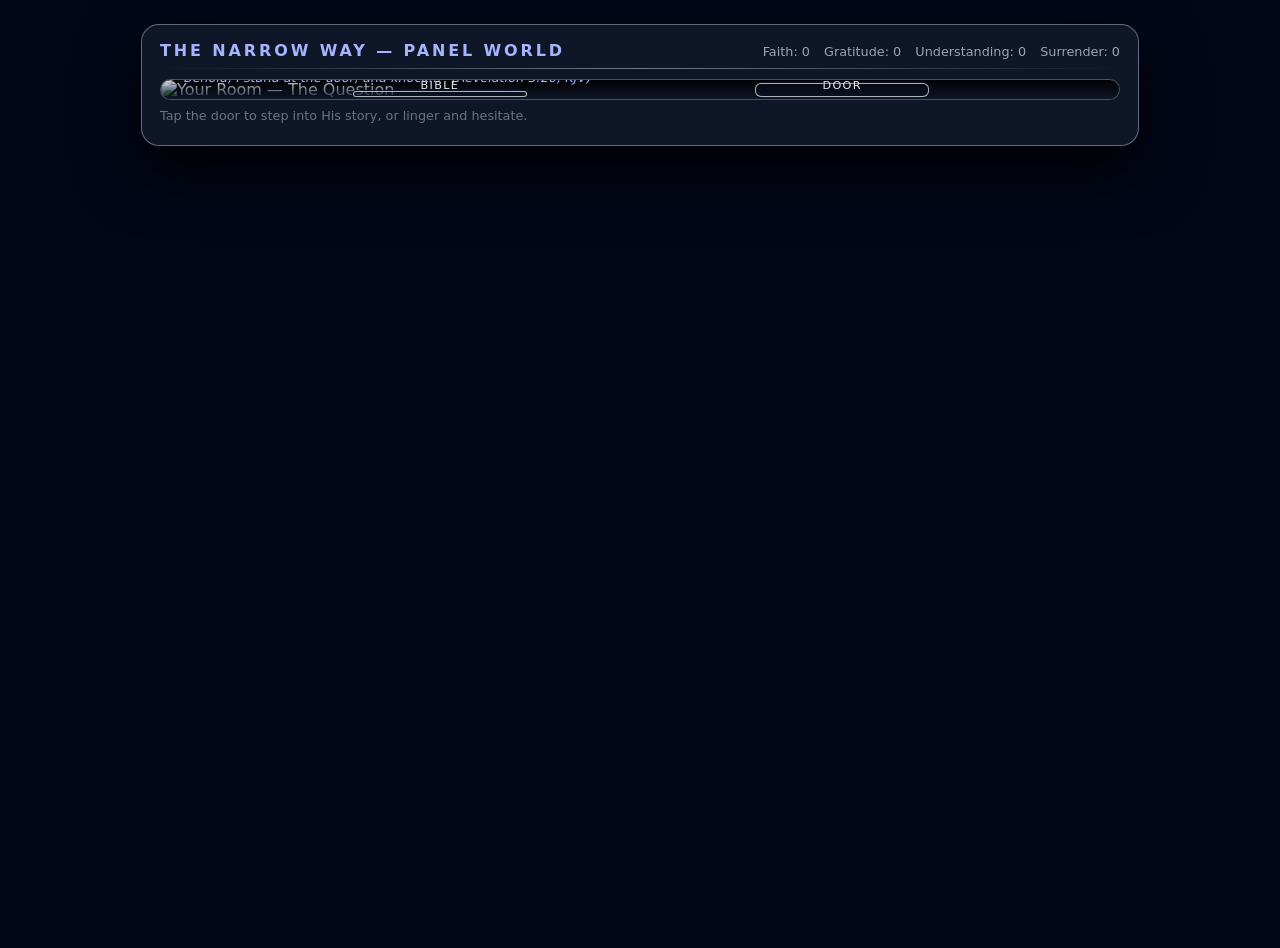
==== index.html @ edc9c049 "Add Panel World interactive narrative page Self-contained HTML page for "The Narrow Way" — a 10-pane" ====
<!DOCTYPE html>
<html lang="en">
<head>
  <meta charset="UTF-8" />
  <title>The Narrow Way — Panel World</title>
  <style>
    body {
      margin: 0;
      font-family: system-ui, -apple-system, BlinkMacSystemFont, "Segoe UI", sans-serif;
      background: #020617;
      color: #e5e7eb;
      display: flex;
      justify-content: center;
      align-items: flex-start;
      min-height: 100vh;
      padding: 24px 0;
    }
    .frame {
      width: 960px;
      max-width: 100%;
      background: rgba(15, 23, 42, 0.96);
      border-radius: 18px;
      border: 1px solid rgba(148, 163, 184, 0.6);
      box-shadow: 0 24px 60px rgba(0, 0, 0, 0.85);
      padding: 16px 18px 22px;
    }
    .header {
      display: flex;
      justify-content: space-between;
      align-items: baseline;
      margin-bottom: 8px;
    }
    h1 {
      margin: 0;
      letter-spacing: 0.18em;
      text-transform: uppercase;
      font-size: 1rem;
      color: #a5b4fc;
    }
    .stats {
      font-size: 0.8rem;
      color: #9ca3af;
    }
    .stats span { margin-left: 10px; }
    .divider {
      height: 1px;
      background: linear-gradient(to right, transparent, rgba(148, 163, 184, 0.7), transparent);
      margin: 8px 0 10px;
    }
    .panel-wrapper {
      position: relative;
      border-radius: 14px;
      overflow: hidden;
      border: 1px solid rgba(148, 163, 184, 0.5);
      background: #000;
    }
    .panel-img {
      width: 100%;
      display: block;
      max-height: 480px;
      object-fit: cover;
    }
    .overlay-gradient {
      position: absolute;
      inset: 0;
      background: linear-gradient(to top, rgba(15, 23, 42, 0.9), rgba(15, 23, 42, 0.1));
      pointer-events: none;
    }
    .caption {
      position: absolute;
      left: 16px;
      bottom: 14px;
      right: 16px;
      pointer-events: none;
    }
    .caption-title {
      font-size: 0.85rem;
      letter-spacing: 0.16em;
      text-transform: uppercase;
      color: #c4b5fd;
      margin-bottom: 4px;
    }
    .caption-text {
      font-size: 0.9rem;
      line-height: 1.5;
      color: #e5e7eb;
    }
    .caption-verse {
      font-size: 0.8rem;
      color: #a5b4fc;
      margin-top: 4px;
      font-style: italic;
    }
    .hotspot {
      position: absolute;
      border-radius: 6px;
      border: 1px solid rgba(248, 250, 252, 0.7);
      box-shadow: 0 0 0 1px rgba(15, 23, 42, 0.9);
      cursor: pointer;
      background: rgba(15, 23, 42, 0.25);
      transition: background 0.15s ease, box-shadow 0.15s ease, transform 0.1s ease;
    }
    .hotspot:hover {
      background: rgba(129, 140, 248, 0.35);
      box-shadow: 0 0 0 2px rgba(129, 140, 248, 0.9);
      transform: translateY(-1px);
    }
    .hotspot-label {
      position: absolute;
      bottom: 4px;
      left: 4px;
      right: 4px;
      font-size: 0.7rem;
      text-transform: uppercase;
      letter-spacing: 0.12em;
      color: #e5e7eb;
      text-align: center;
      pointer-events: none;
      text-shadow: 0 1px 2px rgba(15, 23, 42, 0.9);
    }
    .meta {
      font-size: 0.8rem;
      color: #6b7280;
      margin-top: 8px;
    }
  </style>
</head>
<body>

<div class="frame">
  <div class="header">
    <h1>The Narrow Way — Panel World</h1>
    <div class="stats" id="stats"></div>
  </div>
  <div class="divider"></div>

  <div id="panel-container"></div>
  <div id="meta" class="meta"></div>
</div>

<script>
  const state = {
    faith: 0,
    gratitude: 0,
    understanding: 0,
    surrender: 0
  };

  function renderStats() {
    document.getElementById("stats").innerHTML = `
      <span>Faith: ${state.faith}</span>
      <span>Gratitude: ${state.gratitude}</span>
      <span>Understanding: ${state.understanding}</span>
      <span>Surrender: ${state.surrender}</span>
    `;
  }

  const panels = {
    // 1. ROOM WITH DOOR (YOU)
    "room_start": {
      img: "https://images.pexels.com/photos/1571460/pexels-photo-1571460.jpeg",
      title: "Your Room — The Question",
      text: `
        You stand in a quiet room. A Bible rests on the table. A door stands slightly open,
        light spilling through the crack. You feel the pull to step out and follow.
      `,
      verse: `"Behold, I stand at the door, and knock…" (Revelation 3:20, KJV)`,
      meta: "Tap the door to step into His story, or linger and hesitate.",
      hotspots: [
        {
          // door area (approximate, in percentages)
          left: 62, top: 18, width: 18, height: 60,
          label: "Door",
          to: "bethlehem_street",
          effect: () => { state.faith += 1; }
        },
        {
          // Bible on table
          left: 20, top: 60, width: 18, height: 18,
          label: "Bible",
          to: "room_bible",
          effect: () => { state.understanding += 1; }
        }
      ]
    },

    "room_bible": {
      img: "https://images.pexels.com/photos/267559/pexels-photo-267559.jpeg",
      title: "The Word in Your Hands",
      text: `
        You open the Bible. The words are old, but alive.
        You read of Christ, of His birth, His cross, His empty tomb.
        The door in your room feels less like an exit and more like a calling.
      `,
      verse: `"Search the scriptures… they are they which testify of me." (John 5:39, KJV)`,
      meta: "You can return to the room, or step through the door.",
      hotspots: [
        {
          left: 5, top: 5, width: 20, height: 15,
          label: "Back",
          to: "room_start",
          effect: () => {}
        },
        {
          left: 70, top: 65, width: 22, height: 25,
          label: "Go to Door",
          to: "room_start",
          effect: () => { state.faith += 1; }
        }
      ]
    },

    // 2. BETHLEHEM STREET
    "bethlehem_street": {
      img: "https://images.pexels.com/photos/71241/bethlehem-church-of-the-nativity-71241.jpeg",
      title: "Bethlehem — God With Us",
      text: `
        You step through the door and find yourself on a stone street under a night sky.
        A simple house glows with warm light. Inside, the Child has been born.
      `,
      verse: `"For unto you is born this day… a Saviour, which is Christ the Lord." (Luke 2:11, KJV)`,
      meta: "Tap the lit doorway to draw near, or explore the street.",
      hotspots: [
        {
          // lit doorway
          left: 38, top: 40, width: 18, height: 30,
          label: "Doorway",
          to: "bethlehem_inside",
          effect: () => { state.gratitude += 1; state.faith += 1; }
        },
        {
          // path leading away (to Jordan)
          left: 5, top: 70, width: 20, height: 20,
          label: "Road",
          to: "jordan_bank",
          effect: () => { state.understanding += 1; }
        },
        {
          // back to your room
          left: 80, top: 5, width: 15, height: 15,
          label: "Back",
          to: "room_start",
          effect: () => {}
        }
      ]
    },

    "bethlehem_inside": {
      img: "https://images.pexels.com/photos/71241/bethlehem-church-of-the-nativity-71241.jpeg",
      title: "Before the Manger",
      text: `
        You kneel in a small, humble space. No throne, no crown of gold.
        Yet here lies the King of kings, wrapped in cloth, laid in a manger.
      `,
      verse: `"And they came with haste, and found Mary, and Joseph, and the babe lying in a manger." (Luke 2:16, KJV)`,
      meta: "You can linger in worship, or follow His life forward.",
      hotspots: [
        {
          left: 10, top: 70, width: 25, height: 20,
          label: "Worship",
          to: "bethlehem_inside",
          effect: () => { state.gratitude += 1; state.faith += 1; }
        },
        {
          left: 65, top: 65, width: 25, height: 25,
          label: "Follow",
          to: "jordan_bank",
          effect: () => { state.faith += 1; }
        }
      ]
    },

    // 3. JORDAN RIVER
    "jordan_bank": {
      img: "https://images.pexels.com/photos/460376/pexels-photo-460376.jpeg",
      title: "Jordan — Baptism",
      text: `
        You stand by the river. Jesus steps into the water among those confessing their sins.
        As He is baptized, heaven opens, and the Father's voice declares Him beloved.
      `,
      verse: `"This is my beloved Son, in whom I am well pleased." (Matthew 3:17, KJV)`,
      meta: "Tap the water to reflect on His humility, or the path to follow Him into the wilderness.",
      hotspots: [
        {
          left: 10, top: 60, width: 35, height: 30,
          label: "Water",
          to: "jordan_bank",
          effect: () => { state.understanding += 1; }
        },
        {
          left: 70, top: 55, width: 20, height: 30,
          label: "Path",
          to: "wilderness_rocks",
          effect: () => { state.faith += 1; }
        },
        {
          left: 5, top: 5, width: 15, height: 15,
          label: "Map",
          to: "room_start",
          effect: () => {}
        }
      ]
    },

    // 4. WILDERNESS
    "wilderness_rocks": {
      img: "https://images.pexels.com/photos/240040/pexels-photo-240040.jpeg",
      title: "Wilderness — Temptation",
      text: `
        Stones, heat, silence. Here Jesus is tempted to take shortcuts:
        bread without trust, glory without obedience, power without the cross.
        He answers each with, "It is written…"
      `,
      verse: `"Man shall not live by bread alone…" (Matthew 4:4, KJV)`,
      meta: "Tap the distant ridge to move toward Galilee, or the stones to meditate on His obedience.",
      hotspots: [
        {
          left: 10, top: 65, width: 30, height: 25,
          label: "Stones",
          to: "wilderness_rocks",
          effect: () => { state.understanding += 1; state.faith += 1; }
        },
        {
          left: 60, top: 20, width: 30, height: 25,
          label: "Ridge",
          to: "galilee_shore",
          effect: () => { state.faith += 1; }
        }
      ]
    },

    // 5. GALILEE
    "galilee_shore": {
      img: "https://images.pexels.com/photos/460376/pexels-photo-460376.jpeg",
      title: "Galilee — Follow Me",
      text: `
        Waves lap at the shore. Fishermen mend their nets.
        Jesus walks by and says, "Follow me, and I will make you fishers of men."
      `,
      verse: `"And they straightway left their nets, and followed him." (Matthew 4:20, KJV)`,
      meta: "Tap the boat to stay with your old life, or the path beside Him to follow.",
      hotspots: [
        {
          left: 10, top: 60, width: 30, height: 25,
          label: "Boat",
          to: "galilee_shore",
          effect: () => { state.understanding += 1; }
        },
        {
          left: 60, top: 55, width: 30, height: 30,
          label: "Follow",
          to: "gethsemane_garden",
          effect: () => { state.surrender += 1; state.faith += 1; }
        }
      ]
    },

    // 6. GETHSEMANE
    "gethsemane_garden": {
      img: "https://images.pexels.com/photos/3408744/pexels-photo-3408744.jpeg",
      title: "Gethsemane — Not My Will",
      text: `
        Among the olive trees, under the weight of what is to come, Jesus prays in agony.
        He could turn away. Instead, He yields: "Not my will, but thine, be done."
      `,
      verse: `"Nevertheless not my will, but thine, be done." (Luke 22:42, KJV)`,
      meta: "Tap the ground to kneel with Him, or the gate to walk toward the cross.",
      hotspots: [
        {
          left: 20, top: 65, width: 30, height: 25,
          label: "Kneel",
          to: "gethsemane_garden",
          effect: () => { state.surrender += 1; }
        },
        {
          left: 70, top: 40, width: 20, height: 30,
          label: "Gate",
          to: "golgotha_hill",
          effect: () => { state.faith += 1; state.surrender += 1; }
        }
      ]
    },

    // 7. GOLGOTHA
    "golgotha_hill": {
      img: "https://images.pexels.com/photos/1615776/pexels-photo-1615776.jpeg",
      title: "Golgotha — The Cross",
      text: `
        The hill is stark against the sky. The cross stands at the center.
        Here, the sinless One bears the weight of sin, yours included.
      `,
      verse: `"Christ died for our sins according to the scriptures." (1 Corinthians 15:3, KJV)`,
      meta: "Tap the cross to look in repentance, or the distant garden to move toward the empty tomb.",
      hotspots: [
        {
          left: 40, top: 20, width: 20, height: 40,
          label: "Cross",
          to: "golgotha_hill",
          effect: () => { state.faith += 2; state.surrender += 2; state.gratitude += 2; }
        },
        {
          left: 70, top: 60, width: 20, height: 25,
          label: "Garden",
          to: "tomb_garden",
          effect: () => { state.faith += 1; }
        }
      ]
    },

    // 8. EMPTY TOMB
    "tomb_garden": {
      img: "https://images.pexels.com/photos/1615776/pexels-photo-1615776.jpeg",
      title: "The Empty Tomb — He Is Risen",
      text: `
        The stone is rolled away. The tomb is empty.
        Death could not hold Him. He is risen, as He said.
      `,
      verse: `"He is not here: for he is risen, as he said." (Matthew 28:6, KJV)`,
      meta: "Tap the entrance to rejoice, or the path leading out to choose the narrow way.",
      hotspots: [
        {
          left: 35, top: 45, width: 20, height: 30,
          label: "Entrance",
          to: "tomb_garden",
          effect: () => { state.gratitude += 2; state.faith += 2; }
        },
        {
          left: 65, top: 65, width: 25, height: 25,
          label: "Path",
          to: "narrow_gate",
          effect: () => { state.understanding += 1; }
        }
      ]
    },

    // 9. NARROW GATE (YOUR RESPONSE)
    "narrow_gate": {
      img: "https://images.pexels.com/photos/240040/pexels-photo-240040.jpeg",
      title: "The Narrow Way — Your Heart",
      text: `
        A small gate stands before you, easy to miss, yet clearly marked.
        You have walked through His story: birth, obedience, cross, empty tomb.
        Now the question is not what He has done, but whether you will trust Him.
      `,
      verse: `"Enter ye in at the strait gate…" (Matthew 7:13, KJV)`,
      meta: "Tap the gate to surrender and follow, or the side path to hesitate.",
      hotspots: [
        {
          left: 40, top: 35, width: 20, height: 40,
          label: "Gate",
          to: "walk_with_christ",
          effect: () => { state.surrender += 3; state.faith += 3; state.gratitude += 3; }
        },
        {
          left: 10, top: 70, width: 25, height: 20,
          label: "Side Path",
          to: "room_start",
          effect: () => { state.understanding += 1; }
        }
      ]
    },

    // 10. WALKING WITH CHRIST
    "walk_with_christ": {
      img: "https://images.pexels.com/photos/3408744/pexels-photo-3408744.jpeg",
      title: "Walking With Christ",
      text: `
        You entrust yourself to Him: His cross for your forgiveness, His resurrection for your life.
        Your creativity becomes worship, your learning becomes discipleship, your gratitude becomes a way of living.
        You are not alone; He walks with you.
      `,
      verse: `"Lo, I am with you alway, even unto the end of the world." (Matthew 28:20, KJV)`,
      meta: "You can revisit any panel, but now as one who belongs to Him.",
      hotspots: [
        {
          left: 10, top: 10, width: 25, height: 20,
          label: "Room",
          to: "room_start",
          effect: () => {}
        },
        {
          left: 65, top: 65, width: 25, height: 25,
          label: "Bethlehem",
          to: "bethlehem_street",
          effect: () => {}
        }
      ]
    }
  };

  function renderPanel(id) {
    const panel = panels[id];
    if (!panel) return;

    const container = document.getElementById("panel-container");
    const metaEl = document.getElementById("meta");

    let html = `
      <div class="panel-wrapper">
        <img class="panel-img" src="${panel.img}" alt="${panel.title}">
        <div class="overlay-gradient"></div>
        <div class="caption">
          <div class="caption-title">${panel.title}</div>
          <div class="caption-text">${panel.text}</div>
          <div class="caption-verse">${panel.verse || ""}</div>
        </div>
    `;

    (panel.hotspots || []).forEach((h, idx) => {
      html += `
        <div class="hotspot"
             style="left:${h.left}%; top:${h.top}%; width:${h.width}%; height:${h.height}%"
             data-index="${idx}">
          <div class="hotspot-label">${h.label}</div>
        </div>
      `;
    });

    html += `</div>`;
    container.innerHTML = html;
    metaEl.textContent = panel.meta || "";

    const hotspotEls = container.querySelectorAll(".hotspot");
    hotspotEls.forEach(el => {
      const idx = parseInt(el.getAttribute("data-index"), 10);
      const h = panel.hotspots[idx];
      el.onclick = () => {
        if (h.effect) h.effect();
        renderStats();
        renderPanel(h.to);
      };
    });

    renderStats();
  }

  renderStats();
  renderPanel("room_start");
</script>

</body>
</html>
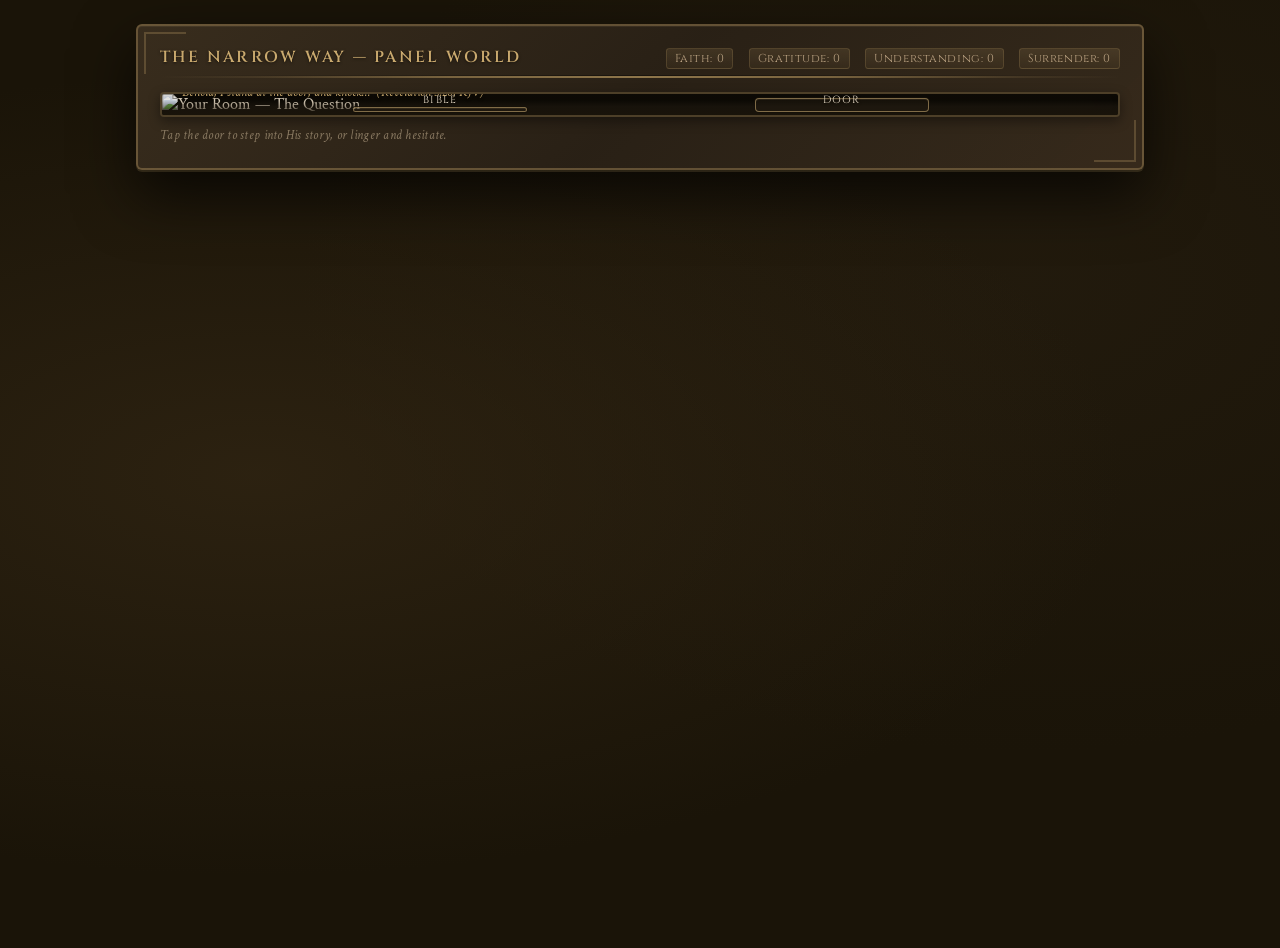
==== commit f022cc76: "Restyle Panel World with Biblical-era aesthetic Replace cold blue/slate palette with warm earthy ton" ====
--- a/index.html
+++ b/index.html
@@ -4,26 +4,60 @@
   <meta charset="UTF-8" />
   <title>The Narrow Way — Panel World</title>
   <style>
+    @import url('https://fonts.googleapis.com/css2?family=Cinzel:wght@400;600;700&family=Crimson+Text:ital,wght@0,400;0,600;1,400&display=swap');
+
+    /* ── Base ── */
     body {
       margin: 0;
-      font-family: system-ui, -apple-system, BlinkMacSystemFont, "Segoe UI", sans-serif;
-      background: #020617;
-      color: #e5e7eb;
+      font-family: 'Crimson Text', Georgia, 'Times New Roman', serif;
+      background: #1a1408;
+      background-image:
+        radial-gradient(ellipse at 20% 50%, rgba(62, 47, 25, 0.5) 0%, transparent 60%),
+        radial-gradient(ellipse at 80% 30%, rgba(45, 35, 20, 0.4) 0%, transparent 50%);
+      color: #e8dcc8;
       display: flex;
       justify-content: center;
       align-items: flex-start;
       min-height: 100vh;
       padding: 24px 0;
     }
+
+    /* ── Frame — Parchment / Sandstone panel ── */
     .frame {
       width: 960px;
       max-width: 100%;
-      background: rgba(15, 23, 42, 0.96);
-      border-radius: 18px;
-      border: 1px solid rgba(148, 163, 184, 0.6);
-      box-shadow: 0 24px 60px rgba(0, 0, 0, 0.85);
-      padding: 16px 18px 22px;
-    }
+      background:
+        linear-gradient(135deg, rgba(58, 46, 30, 0.97) 0%, rgba(42, 33, 22, 0.98) 50%, rgba(55, 43, 28, 0.97) 100%);
+      border-radius: 6px;
+      border: 2px solid rgba(166, 138, 90, 0.45);
+      box-shadow:
+        0 2px 0 rgba(166, 138, 90, 0.2),
+        0 24px 60px rgba(0, 0, 0, 0.7),
+        inset 0 1px 0 rgba(210, 185, 140, 0.08);
+      padding: 20px 22px 24px;
+      position: relative;
+    }
+    /* Subtle stone-crack corners */
+    .frame::before,
+    .frame::after {
+      content: '';
+      position: absolute;
+      width: 40px;
+      height: 40px;
+      border-color: rgba(166, 138, 90, 0.35);
+      border-style: solid;
+      pointer-events: none;
+    }
+    .frame::before {
+      top: 6px; left: 6px;
+      border-width: 2px 0 0 2px;
+    }
+    .frame::after {
+      bottom: 6px; right: 6px;
+      border-width: 0 2px 2px 0;
+    }
+
+    /* ── Header ── */
     .header {
       display: flex;
       justify-content: space-between;
@@ -32,40 +66,88 @@
     }
     h1 {
       margin: 0;
-      letter-spacing: 0.18em;
+      font-family: 'Cinzel', Georgia, serif;
+      letter-spacing: 0.14em;
       text-transform: uppercase;
       font-size: 1rem;
-      color: #a5b4fc;
-    }
+      font-weight: 600;
+      color: #c9a96e;
+      text-shadow: 0 1px 3px rgba(0, 0, 0, 0.6);
+    }
+
+    /* ── Stats — Hammered bronze pills ── */
     .stats {
-      font-size: 0.8rem;
-      color: #9ca3af;
-    }
-    .stats span { margin-left: 10px; }
+      font-family: 'Cinzel', Georgia, serif;
+      font-size: 0.72rem;
+      color: #b8a080;
+      letter-spacing: 0.05em;
+    }
+    .stats span {
+      margin-left: 12px;
+      padding: 2px 8px;
+      background: linear-gradient(to bottom, rgba(166, 138, 90, 0.18), rgba(120, 95, 55, 0.12));
+      border: 1px solid rgba(166, 138, 90, 0.25);
+      border-radius: 3px;
+    }
+
+    /* ── Divider — Bronze inlay ── */
     .divider {
+      height: 2px;
+      background: linear-gradient(to right,
+        transparent,
+        rgba(166, 138, 90, 0.15) 10%,
+        rgba(193, 160, 100, 0.5) 30%,
+        rgba(210, 175, 110, 0.6) 50%,
+        rgba(193, 160, 100, 0.5) 70%,
+        rgba(166, 138, 90, 0.15) 90%,
+        transparent
+      );
+      margin: 8px 0 14px;
+      position: relative;
+    }
+    .divider::after {
+      content: '';
+      position: absolute;
+      top: -1px;
+      left: 0; right: 0;
       height: 1px;
-      background: linear-gradient(to right, transparent, rgba(148, 163, 184, 0.7), transparent);
-      margin: 8px 0 10px;
-    }
+      background: linear-gradient(to right, transparent, rgba(0,0,0,0.4), transparent);
+    }
+
+    /* ── Panel wrapper — Rough stone border ── */
     .panel-wrapper {
       position: relative;
-      border-radius: 14px;
+      border-radius: 4px;
       overflow: hidden;
-      border: 1px solid rgba(148, 163, 184, 0.5);
-      background: #000;
+      border: 2px solid rgba(140, 115, 75, 0.5);
+      background: #0f0c06;
+      box-shadow:
+        inset 0 0 30px rgba(0, 0, 0, 0.5),
+        0 4px 12px rgba(0, 0, 0, 0.4);
     }
     .panel-img {
       width: 100%;
       display: block;
       max-height: 480px;
       object-fit: cover;
-    }
+      filter: sepia(0.12) saturate(0.9) brightness(0.95);
+    }
+
+    /* ── Overlay — Warm earth gradient ── */
     .overlay-gradient {
       position: absolute;
       inset: 0;
-      background: linear-gradient(to top, rgba(15, 23, 42, 0.9), rgba(15, 23, 42, 0.1));
+      background:
+        linear-gradient(to top,
+          rgba(26, 20, 10, 0.92) 0%,
+          rgba(42, 33, 22, 0.4) 40%,
+          rgba(26, 20, 10, 0.05) 70%,
+          rgba(26, 20, 10, 0.15) 100%
+        );
       pointer-events: none;
     }
+
+    /* ── Caption — Parchment scroll feel ── */
     .caption {
       position: absolute;
       left: 16px;
@@ -74,54 +156,84 @@
       pointer-events: none;
     }
     .caption-title {
+      font-family: 'Cinzel', Georgia, serif;
       font-size: 0.85rem;
-      letter-spacing: 0.16em;
+      letter-spacing: 0.14em;
       text-transform: uppercase;
-      color: #c4b5fd;
-      margin-bottom: 4px;
+      color: #d4b478;
+      margin-bottom: 6px;
+      text-shadow: 0 1px 4px rgba(0, 0, 0, 0.8);
     }
     .caption-text {
-      font-size: 0.9rem;
-      line-height: 1.5;
-      color: #e5e7eb;
+      font-size: 0.95rem;
+      line-height: 1.6;
+      color: #e0d4c0;
+      text-shadow: 0 1px 3px rgba(0, 0, 0, 0.7);
     }
     .caption-verse {
-      font-size: 0.8rem;
-      color: #a5b4fc;
-      margin-top: 4px;
+      font-size: 0.82rem;
+      color: #c9a96e;
+      margin-top: 6px;
       font-style: italic;
-    }
+      text-shadow: 0 1px 3px rgba(0, 0, 0, 0.7);
+    }
+
+    /* ── Hotspots — Cedar / rough wood buttons ── */
     .hotspot {
       position: absolute;
-      border-radius: 6px;
-      border: 1px solid rgba(248, 250, 252, 0.7);
-      box-shadow: 0 0 0 1px rgba(15, 23, 42, 0.9);
+      border-radius: 4px;
+      border: 1px solid rgba(193, 165, 110, 0.6);
+      box-shadow:
+        0 0 0 1px rgba(20, 15, 8, 0.8),
+        inset 0 1px 0 rgba(210, 185, 140, 0.1);
       cursor: pointer;
-      background: rgba(15, 23, 42, 0.25);
-      transition: background 0.15s ease, box-shadow 0.15s ease, transform 0.1s ease;
+      background: rgba(42, 33, 22, 0.35);
+      transition: background 0.2s ease, box-shadow 0.2s ease, transform 0.15s ease, border-color 0.2s ease;
     }
     .hotspot:hover {
-      background: rgba(129, 140, 248, 0.35);
-      box-shadow: 0 0 0 2px rgba(129, 140, 248, 0.9);
+      background: rgba(166, 138, 90, 0.3);
+      border-color: rgba(210, 175, 110, 0.8);
+      box-shadow:
+        0 0 0 1px rgba(20, 15, 8, 0.6),
+        0 0 12px rgba(193, 160, 100, 0.3),
+        inset 0 0 8px rgba(210, 185, 140, 0.08);
       transform: translateY(-1px);
+    }
+    .hotspot:active {
+      transform: translateY(0);
+      background: rgba(166, 138, 90, 0.4);
     }
     .hotspot-label {
       position: absolute;
       bottom: 4px;
       left: 4px;
       right: 4px;
-      font-size: 0.7rem;
+      font-family: 'Cinzel', Georgia, serif;
+      font-size: 0.65rem;
       text-transform: uppercase;
       letter-spacing: 0.12em;
-      color: #e5e7eb;
+      color: #e8dcc8;
       text-align: center;
       pointer-events: none;
-      text-shadow: 0 1px 2px rgba(15, 23, 42, 0.9);
-    }
+      text-shadow: 0 1px 3px rgba(15, 12, 6, 0.9);
+    }
+
+    /* ── Meta ── */
     .meta {
-      font-size: 0.8rem;
-      color: #6b7280;
-      margin-top: 8px;
+      font-size: 0.82rem;
+      color: #8a7a62;
+      margin-top: 10px;
+      font-style: italic;
+      letter-spacing: 0.02em;
+    }
+
+    /* ── Panel transition ── */
+    .panel-wrapper {
+      animation: panelFadeIn 0.4s ease-out;
+    }
+    @keyframes panelFadeIn {
+      from { opacity: 0; transform: translateY(6px); }
+      to   { opacity: 1; transform: translateY(0); }
     }
   </style>
 </head>
